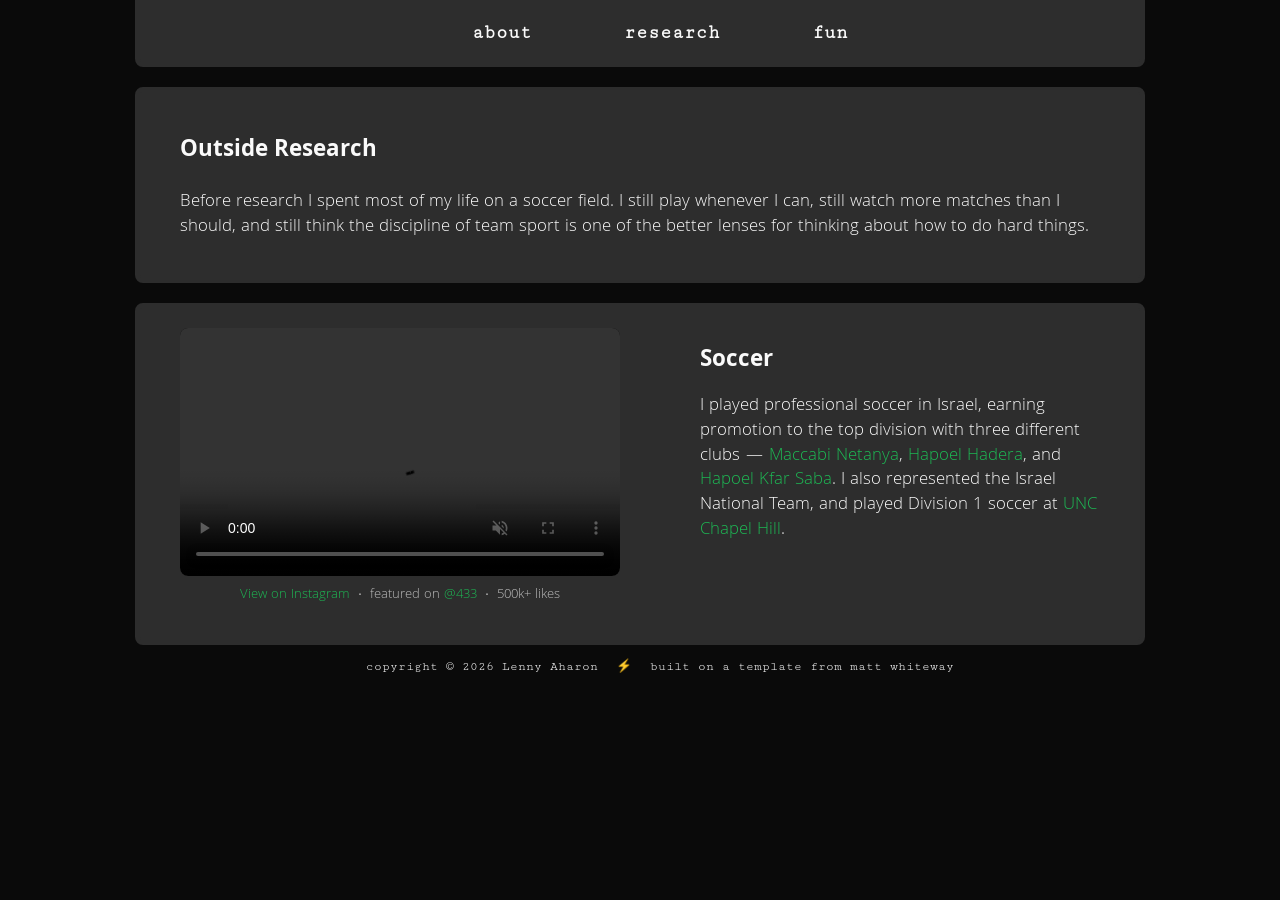
==== art.html @ f029dedb "Initial site Co-Authored-By: Claude Opus 4.7 (1M context) <noreply@anthropic.com>" ====
<!DOCTYPE html>
<html class="gray-page">

<!--embed google fonts-->
<link href="https://fonts.googleapis.com/css2?family=Cutive+Mono&family=Khula:wght@300&display=swap" rel="stylesheet">

<head>
	<meta http-equiv="content-type" content="text/html" charset="utf-8" />
	<link type="text/css" rel="stylesheet" href="css/stylesheet.css" />
	<title>lenny aharon | fun</title>
	<link rel="icon" href="images/favicon.png">
	<style>
		.video-wrapper {
			position: relative;
			padding-bottom: 56.25%; /* 16:9 */
			height: 0;
			overflow: hidden;
			border-radius: 8px;
			background-color: #1a1a1a;
		}
		.video-wrapper video {
			position: absolute;
			top: 0;
			left: 0;
			width: 100%;
			height: 100%;
			border-radius: 8px;
		}
		.video-caption {
			text-align: center;
			font-family: 'Khula', Helvetica, sans-serif;
			font-size: 0.9em;
			color: #bbb;
			margin-top: 10px;
		}
	</style>
</head>

<body class="centered">
	<nav class="centered" style="max-width: 1000px;">
		<ul class="centered">
			<li><a class="link-purp" href="index.html">about</a></li>
			<li><a class="link-purp" href="research.html">research</a></li>
			<li><a class="link-purp" href="art.html">fun</a></li>
		</ul>
	</nav>

	<!-- ---------------------------- INTRO ------------------------ -->
	<div class="container centered" style="max-width: 1000px;">
		<div class="center-sub-container" style="width: 100%">
			<div class="center-blurb">
				<h2>Outside Research</h2>
				<p>Before research I spent most of my life on a soccer field. I still play whenever I can,
					still watch more matches than I should, and still think the discipline of team sport
					is one of the better lenses for thinking about how to do hard things.</p>
			</div>
		</div>
	</div>
	<div style="width: 100%; margin-bottom: 20px"></div>

	<!-- ---------------------------- SOCCER ------------------------ -->
	<div class="container centered" style="max-width: 1000px;">
		<div class="left-sub-container" style="width: 48%">
			<div style="padding: 20px 0 20px 40px;">
				<div class="video-wrapper">
					<video autoplay muted loop playsinline controls preload="metadata">
						<source src="images/lenny_save_soccer.mp4" type="video/mp4">
						Your browser doesn't support HTML5 video.
					</video>
				</div>
				<p class="video-caption">
					<a class="doc-link" href="https://www.instagram.com/p/CJ3hQwxF81e/">View on Instagram</a>
					&nbsp;&middot;&nbsp; featured on
					<a class="doc-link" href="https://www.instagram.com/433/">@433</a>
					&nbsp;&middot;&nbsp; 500k+ likes
				</p>
			</div>
		</div>
		<div class="right-sub-container" style="width: 48%">
			<div class="left-blurb" style="padding-top: 20px; padding-right: 40px">
				<h2>Soccer</h2>
				<p>I played professional soccer in Israel, earning promotion to the top division with three
					different clubs &mdash;
					<a class="doc-link" href="https://en.wikipedia.org/wiki/Maccabi_Netanya_F.C.">Maccabi Netanya</a>,
					<a class="doc-link" href="https://en.wikipedia.org/wiki/Hapoel_Hadera_F.C.">Hapoel Hadera</a>, and
					<a class="doc-link" href="https://en.wikipedia.org/wiki/Hapoel_Kfar_Saba_F.C.">Hapoel Kfar Saba</a>.
					I also represented the Israel National Team, and played Division 1 soccer at
					<a class="doc-link" href="https://goheels.com/sports/mens-soccer">UNC Chapel Hill</a>.</p>
			</div>
		</div>
	</div>

	<footer class="centered">
		<ul class="centered">
			<li>copyright &copy; 2026 Lenny Aharon</li>
			<li>&#x26A1;</li>
			<li>built on a template from <a class="link-purp" href="https://themattinthehatt.github.io">matt whiteway</a></li>
		</ul>
	</footer>
</body>

</html>
---- css/stylesheet.css ----
/* ----------------------------------------------------------------
                        CSS TAG SELECTORS
-----------------------------------------------------------------*/

body {
	/*width: 100%;*/
	color: #fafafa;
}


/* header and footer */
/*font-family: 'Cutive Mono', monospace;*/
/*font-family: 'Nunito', sans-serif;*/
/*font-family: 'Quicksand', sans-serif;*/
/*font-family: 'Tajawal', sans-serif;*/
/*font-family: 'Mallanna', sans-serif;*/
nav {
	/* 	background-color: #2d2d2d;
	border: 5px solid #000000;
	border-radius: 20px;
	color: #fafafa;
	margin-top: 0px;
	margin-bottom: 10px;
	width: 95%; */
	background-color: #2d2d2d;
	border: 5px solid #2d2d2d;
	/*000000*/
	;
	border-radius: 8px;
	margin-top: -50px;
	margin-bottom: 20px;
	padding-top: 40px;
	width: 80%;
}

nav ul {
	font-family: 'Cutive Mono', Courier, monospace;
	font-size: 1.2em;
	list-style: none;
	font-weight: bold;
	width: 90%;
	/* lists must have a width < 100% to center with auto margins */
	text-align: center;
	/* centers all elements within the list */
}

nav ul li {
	position: relative;
	display: inline-block;
	margin-left: 20px;
	margin-right: 20px;
	padding-left: 20px;
	padding-right: 20px;
}

footer {
	clear: both;
	color: #fafafa;
	width: 80%;
}

footer ul {
	font-family: 'Cutive Mono', Courier, sans-serif;
	font-size: 0.8em;
	list-style: none;
	width: 90%;
	text-align: center;
}

footer ul li {
	position: relative;
	display: inline-block;
	margin-left: 5px;
	margin-right: 5px;
	text-align: center;
}

/* other text */

p {
	font-family: 'Khula', Helvetica, sans-serif;
	font-weight: 300;
	font-size: 1.1em;
	line-height: 1.4em;
}

div img {
	/* this allows for dynamic resizing of image as browser dims are changed */
	max-height: 100%;
	max-width: 100%;
}


/* ----------------------------------------------------------------
                        CLASS SELECTORS
-----------------------------------------------------------------*/

.centered {
	/*width: 100%; !* default; necessary for auto-margins to center container (but also led to horizontal scroll bars)*!*/
	position: relative;
	margin-left: auto;
	margin-right: auto;
	padding-left: auto;
	padding-right: auto;
	/*background: transparent;*/
}

.red-page {
	background-color: #ce5050;
	/*#912d2d; standard red*/
}

.green-page {
	background-color: #50ce54;
	/*#2d912d; standard green*/
}

.light-blue-page {
	background-color: #5086ce;
}

.purple-page {
	background-color: #8f50cc;
	/*#2d2d91; standard blue*/
}

.orange-page {
	background-color: #cd5c2d;
}

.gray-page {
	height: 100%;
	background-color: rgb(10,10,10);
}

.black-page {
	background-color: #191414;
}


/* main container of content for each page */

.container {
	overflow: hidden;
	/*http://stackoverflow.com/questions/1844207/how-to-make-a-div-to-wrap-two-float-divs-inside*/
	margin-top: 10px;
	background-color: #2d2d2d;
	border: 5px solid #2d2d2d;
	/*#000000*/
	border-radius: 8px;
	color: #fafafa;
	width: 80%;
}


/* outer containers for divs floating inside .container div */

.left-sub-container {
	margin: 0px;
	padding: 0px;
	float: left;
	position: relative;
	display: inline;
	/* so two divs can be next to each other */
}

.right-sub-container {
	margin: 0px;
	padding: 0px;
	float: right;
	position: relative;
	display: inline;
	/* so two divs can be next to each other */
}

.center-sub-container {
	margin: 0px;
	padding: 0px;
	position: relative;
	display: inline;
	/* so two divs can be next to each other */
}

.left-blurb {
	text-align: left;
	line-height: 1.15;
	font-family: 'Khula', Helvetica, sans-serif;
	font-weight: 300;
	margin: 0px;
	/* 0 margins for greater control; use padding instead */
	padding-left: 40px;
	padding-top: 20px;
	padding-bottom: 20px;
}

.right-blurb {
	text-align: right;
	font-family: 'Khula', Helvetica, sans-serif;
	font-weight: 300;
	margin: 0px;
	/* 0 margins for greater control; use padding instead */
	padding-right: 40px;
	padding-top: 20px;
	padding-bottom: 20px;
}

.center-blurb {
	text-align: left;
	font-family: 'Khula', Helvetica, sans-serif;
	font-weight: 300;
	margin: 0px;
	/* 0 margins for greater control; use padding instead */
	padding-left: 40px;
	padding-top: 20px;
	padding-bottom: 20px;
	padding-right: 40px;
}

.left-image {
	text-align: left;
	margin: 0px;
	/* 0 margins for greater control; use padding instead */
	padding-left: 40px;
	padding-top: 20px;
	padding-bottom: 20px;
	padding-right: 0px;
}

.right-image {
	text-align: right;
	margin: 0px;
	/* 0 margins for greater control; use padding instead */
	padding-right: 20px;
	padding-top: 20px;
	padding-bottom: 20px;
	padding-left: 0px;
}

.center-image {
	text-align: center;
	margin: 0px;
	/* 0 margins for greater control; use padding instead */
	padding-right: 20px;
	padding-top: 20px;
	padding-bottom: 20px;
	padding-left: 20px;
}

/* https://css-tricks.com/NetMag/FluidWidthVideo/Article-FluidWidthVideo.php */
/* video-wrapper has an intrinsic aspect ratio, and then video-wrapper iframe 
is absolutely positioned within that*/
.video-wrapper-left { /* actual embedded video frame */
	position: relative;
	padding-bottom: 56.25%;
	padding-top: 0px;
	height: 0;
}
.video-wrapper-left iframe {
	position: absolute;
	top: 40px;
	left: 40px;
	width: 100%;
	height: 100%;
    border-radius: 5px;
}

.video-wrapper-right { /* actual embedded video frame */
	position: relative;
	padding-bottom: 56.25%;
	padding-top: 0px;
	height: 0;
}
.video-wrapper-right iframe {
	position: absolute;
	top: 40px;
	right: 40px;
	width: 100%;
	height: 100%;
}

.cv-section {
	clear: both;
	/* make sections sit on top of each other */
}

.cv-break-section {
	/* background color includes padding; get rid of that and just work with margins */
	clear: both;
	height: 1px;
	background-color: rgb(60,60,60);
	margin-top: 5px;
	margin-bottom: 5px;
	margin-left: 40px;
	padding: 0px;
}

.small-link {
	text-decoration: none;
	color: #1DB954;
	/*#e3db00;*/
	font-size: 0.9em;
}
.small-link:hover {
	text-decoration: none;
	color: #7447c6; /* purple */
	/* color: #e3db00; /* yellow */
}

.doc-link {
	text-decoration: none;
	color: #1DB954; /* green */
	font-size: 1em;
}
.doc-link:hover {
	text-decoration: none;
	color: #7447c6; /* purple */
	/* color: #e3db00; /* yellow */
}

/* hyperlinks - purple hover */
.link-purp {
	text-decoration: none;
	color: #fafafa;
}
.link-purp:hover {
	text-decoration: none;
	/* color: #7447c6; /* purple */
	color: #e3db00; /* yellow */
}

/* ----------------------------------------------------------------
                       PSEUDO-CLASS SELECTORS
-----------------------------------------------------------------*/


/* pseudo-class selectors
for links:
1. a:link - an unvisited link
2. a:visited - a visited link
3. a:hover - a link you're hovering your mouse over

_:first-child
_:nth-child(n)

border: 1px dashed #0000ff;

positioning
display property
1. block: makes the element a block box. It won't let anything sit next to it on the page! It takes up the full width
2. inline-block: this makes the element a block box, but will allow other elements to sit next to it on the same line
3. inline: this makes the element sit on the same line as another element, but without formatting it like a block. It
only takes up as much width as it needs (not the whole line)
4. none: this makes the element and its content disappear from the page entirely!

position property
1. absolute: element is positioned in relation to the first parent element it has that *doesn't* have position:static;
    if no such element then gets positioned relative to <html>
2. relative: element moves relative to where it would have landed if it just had the default static positioning
3. fixed: anchors an element to the browser window

div {
	height: 50px;
	width: 100px;
	border: 2px solid black;
	border-radius: 5px;
	border-top:
	padding-right:
	padding: T R B L
	float: right;
	clear: left; (right, both) - element will immediately move below any floating elements on the the left side of the
	                                page
}

ul {
    list-style-type: none;
    position: fixed;
    margin:
}




#navbar {
    position: fixed;
    margin-top: -10px;
	left:50%;
	margin-left:-254px;
	z-index: 1;
}

#header {
	position: relative;
	top: -10px;
	background-color: #3c4543;
	border-top-left-radius: 15px;
	border-top-right-radius: 15px;
	width: 97.5%;
}

*/
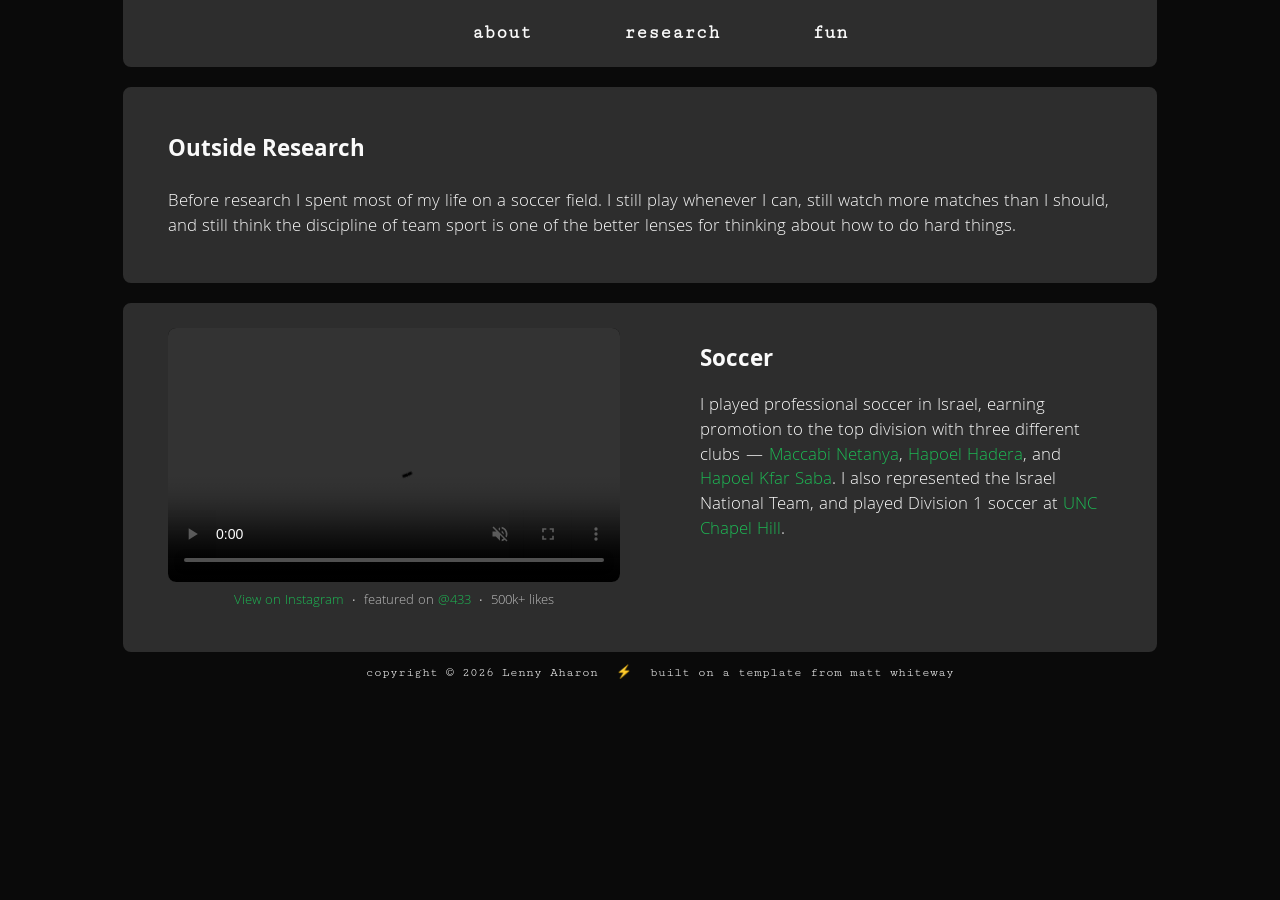
==== commit 8ac22b64: "Add mobile responsiveness (viewport + stacking columns under 768px) and update bio" ====
--- a/art.html
+++ b/art.html
@@ -6,6 +6,7 @@
 
 <head>
 	<meta http-equiv="content-type" content="text/html" charset="utf-8" />
+	<meta name="viewport" content="width=device-width, initial-scale=1" />
 	<link type="text/css" rel="stylesheet" href="css/stylesheet.css" />
 	<title>lenny aharon | fun</title>
 	<link rel="icon" href="images/favicon.png">
@@ -37,7 +38,7 @@
 </head>
 
 <body class="centered">
-	<nav class="centered" style="max-width: 1000px;">
+	<nav class="centered" style="max-width: 1100px;">
 		<ul class="centered">
 			<li><a class="link-purp" href="index.html">about</a></li>
 			<li><a class="link-purp" href="research.html">research</a></li>
@@ -46,7 +47,7 @@
 	</nav>
 
 	<!-- ---------------------------- INTRO ------------------------ -->
-	<div class="container centered" style="max-width: 1000px;">
+	<div class="container centered" style="max-width: 1100px;">
 		<div class="center-sub-container" style="width: 100%">
 			<div class="center-blurb">
 				<h2>Outside Research</h2>
@@ -59,7 +60,7 @@
 	<div style="width: 100%; margin-bottom: 20px"></div>
 
 	<!-- ---------------------------- SOCCER ------------------------ -->
-	<div class="container centered" style="max-width: 1000px;">
+	<div class="container centered" style="max-width: 1100px;">
 		<div class="left-sub-container" style="width: 48%">
 			<div style="padding: 20px 0 20px 40px;">
 				<div class="video-wrapper">
--- a/css/stylesheet.css
+++ b/css/stylesheet.css
@@ -398,4 +398,47 @@
 	width: 97.5%;
 }
 
-*/+*/
+
+/* ----------------------------------------------------------------
+                        MOBILE LAYOUT
+-----------------------------------------------------------------*/
+
+@media (max-width: 768px) {
+	/* Stack columns vertically on phones */
+	.left-sub-container,
+	.right-sub-container {
+		width: 100% !important;
+		float: none !important;
+	}
+
+	/* Containers use most of the viewport on phones */
+	.container,
+	nav {
+		width: 92% !important;
+	}
+
+	/* Tighter horizontal padding so content has room */
+	.left-blurb,
+	.right-blurb,
+	.center-blurb {
+		padding-left: 20px !important;
+		padding-right: 20px !important;
+	}
+
+	.left-image,
+	.right-image,
+	.center-image {
+		padding-left: 20px !important;
+		padding-right: 20px !important;
+		text-align: center !important;
+	}
+
+	/* Compact nav items */
+	nav ul li {
+		margin-left: 8px;
+		margin-right: 8px;
+		padding-left: 8px;
+		padding-right: 8px;
+	}
+}
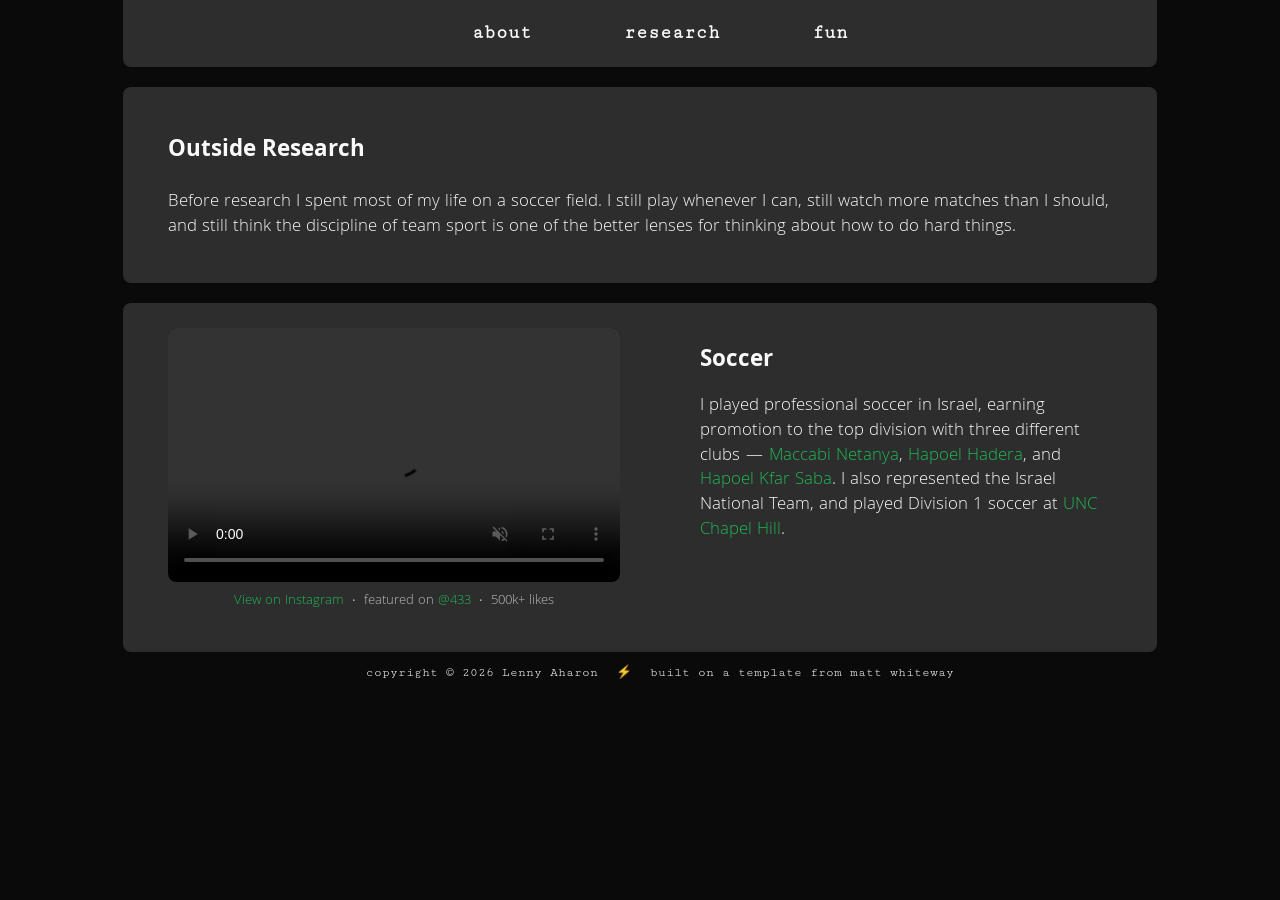
==== commit 47162d1d: "remove mobile" ====
--- a/art.html
+++ b/art.html
@@ -6,7 +6,6 @@
 
 <head>
 	<meta http-equiv="content-type" content="text/html" charset="utf-8" />
-	<meta name="viewport" content="width=device-width, initial-scale=1" />
 	<link type="text/css" rel="stylesheet" href="css/stylesheet.css" />
 	<title>lenny aharon | fun</title>
 	<link rel="icon" href="images/favicon.png">
--- a/css/stylesheet.css
+++ b/css/stylesheet.css
@@ -398,47 +398,4 @@
 	width: 97.5%;
 }
 
-*/
-
-/* ----------------------------------------------------------------
-                        MOBILE LAYOUT
------------------------------------------------------------------*/
-
-@media (max-width: 768px) {
-	/* Stack columns vertically on phones */
-	.left-sub-container,
-	.right-sub-container {
-		width: 100% !important;
-		float: none !important;
-	}
-
-	/* Containers use most of the viewport on phones */
-	.container,
-	nav {
-		width: 92% !important;
-	}
-
-	/* Tighter horizontal padding so content has room */
-	.left-blurb,
-	.right-blurb,
-	.center-blurb {
-		padding-left: 20px !important;
-		padding-right: 20px !important;
-	}
-
-	.left-image,
-	.right-image,
-	.center-image {
-		padding-left: 20px !important;
-		padding-right: 20px !important;
-		text-align: center !important;
-	}
-
-	/* Compact nav items */
-	nav ul li {
-		margin-left: 8px;
-		margin-right: 8px;
-		padding-left: 8px;
-		padding-right: 8px;
-	}
-}+*/
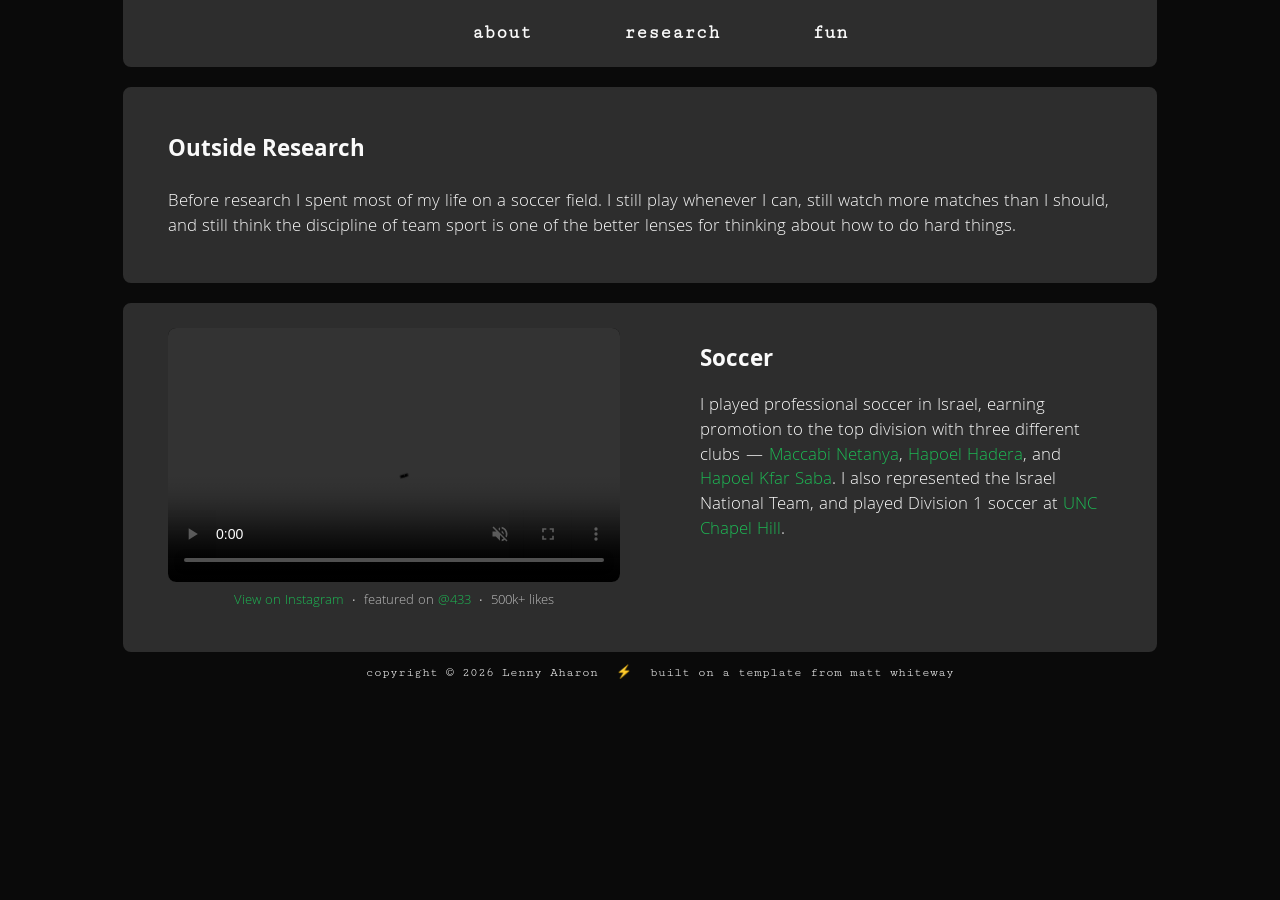
==== commit 6e15093e: "Add SEO meta tags, JSON-LD Person schema, sitemap, robots.txt; add LP3D and BEAST3D media Co-Authore" ====
--- a/art.html
+++ b/art.html
@@ -6,6 +6,16 @@
 
 <head>
 	<meta http-equiv="content-type" content="text/html" charset="utf-8" />
+	<meta name="description" content="Outside research — Lenny Aharon played professional soccer in Israel and at UNC Chapel Hill." />
+	<meta property="og:type" content="website" />
+	<meta property="og:url" content="https://lennyaharon.github.io/art.html" />
+	<meta property="og:title" content="Fun — Lenny Aharon" />
+	<meta property="og:description" content="Outside research: professional soccer in Israel and at UNC Chapel Hill." />
+	<meta property="og:image" content="https://lennyaharon.github.io/images/lenny_headshot_gray.png" />
+	<meta name="twitter:card" content="summary" />
+	<meta name="twitter:title" content="Fun — Lenny Aharon" />
+	<meta name="twitter:description" content="Outside research: professional soccer in Israel and at UNC Chapel Hill." />
+	<meta name="twitter:image" content="https://lennyaharon.github.io/images/lenny_headshot_gray.png" />
 	<link type="text/css" rel="stylesheet" href="css/stylesheet.css" />
 	<title>lenny aharon | fun</title>
 	<link rel="icon" href="images/favicon.png">
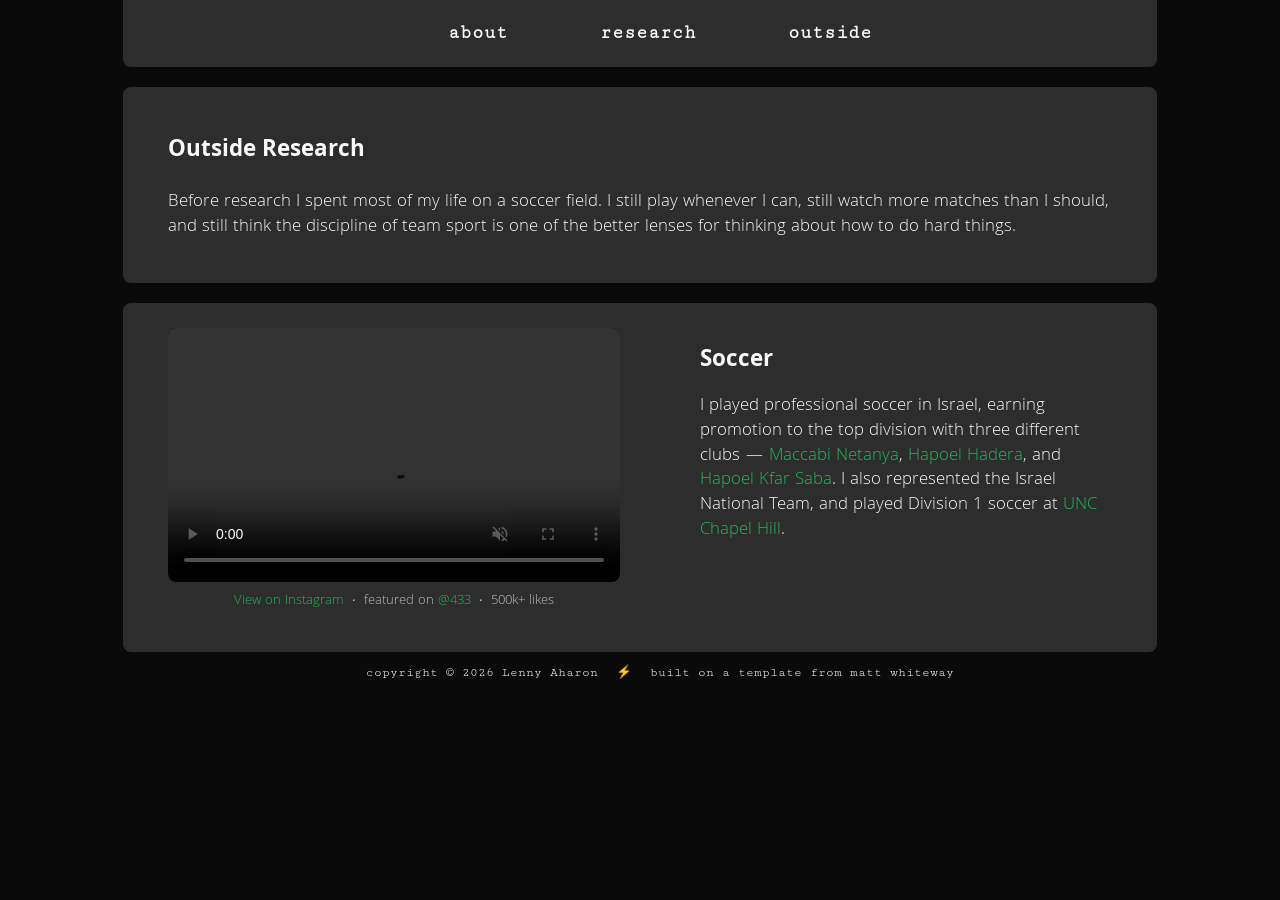
==== commit 0d3205b3: "Add Thinking About Thinking fellowship; rename nav 'fun' to 'outside' Co-Authored-By: Claude Opus 4." ====
--- a/art.html
+++ b/art.html
@@ -9,15 +9,15 @@
 	<meta name="description" content="Outside research — Lenny Aharon played professional soccer in Israel and at UNC Chapel Hill." />
 	<meta property="og:type" content="website" />
 	<meta property="og:url" content="https://lennyaharon.github.io/art.html" />
-	<meta property="og:title" content="Fun — Lenny Aharon" />
+	<meta property="og:title" content="Outside — Lenny Aharon" />
 	<meta property="og:description" content="Outside research: professional soccer in Israel and at UNC Chapel Hill." />
 	<meta property="og:image" content="https://lennyaharon.github.io/images/lenny_headshot_gray.png" />
 	<meta name="twitter:card" content="summary" />
-	<meta name="twitter:title" content="Fun — Lenny Aharon" />
+	<meta name="twitter:title" content="Outside — Lenny Aharon" />
 	<meta name="twitter:description" content="Outside research: professional soccer in Israel and at UNC Chapel Hill." />
 	<meta name="twitter:image" content="https://lennyaharon.github.io/images/lenny_headshot_gray.png" />
 	<link type="text/css" rel="stylesheet" href="css/stylesheet.css" />
-	<title>lenny aharon | fun</title>
+	<title>lenny aharon | outside</title>
 	<link rel="icon" href="images/favicon.png">
 	<style>
 		.video-wrapper {
@@ -51,7 +51,7 @@
 		<ul class="centered">
 			<li><a class="link-purp" href="index.html">about</a></li>
 			<li><a class="link-purp" href="research.html">research</a></li>
-			<li><a class="link-purp" href="art.html">fun</a></li>
+			<li><a class="link-purp" href="art.html">outside</a></li>
 		</ul>
 	</nav>
 
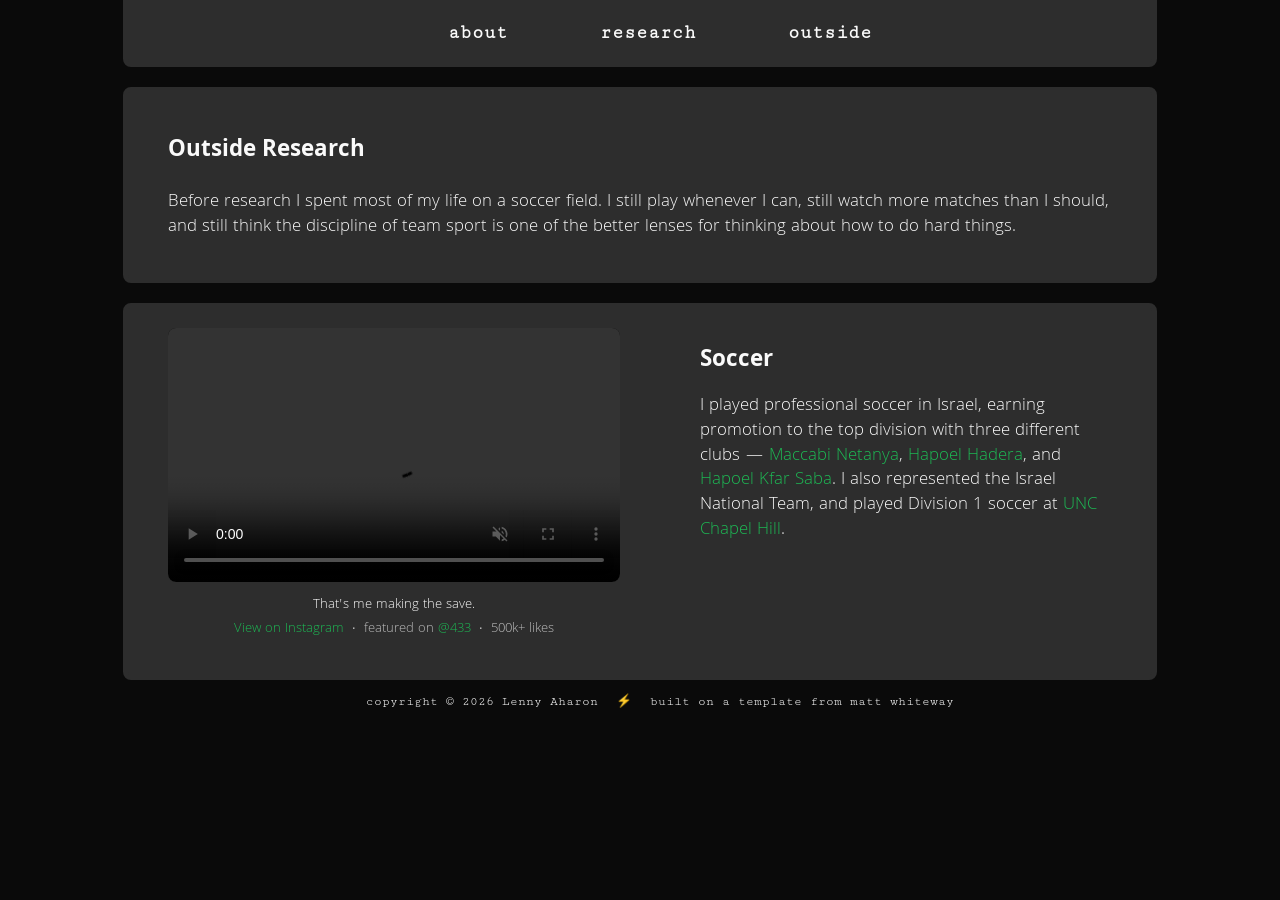
==== commit 5943ff77: "Add 'that's me making the save' caption above video credits Co-Authored-By: Claude Opus 4.7 (1M cont" ====
--- a/art.html
+++ b/art.html
@@ -78,7 +78,8 @@
 						Your browser doesn't support HTML5 video.
 					</video>
 				</div>
-				<p class="video-caption">
+				<p class="video-caption" style="color: #fafafa; margin-top: 14px; margin-bottom: 4px;">That's me making the save.</p>
+				<p class="video-caption" style="margin-top: 0;">
 					<a class="doc-link" href="https://www.instagram.com/p/CJ3hQwxF81e/">View on Instagram</a>
 					&nbsp;&middot;&nbsp; featured on
 					<a class="doc-link" href="https://www.instagram.com/433/">@433</a>
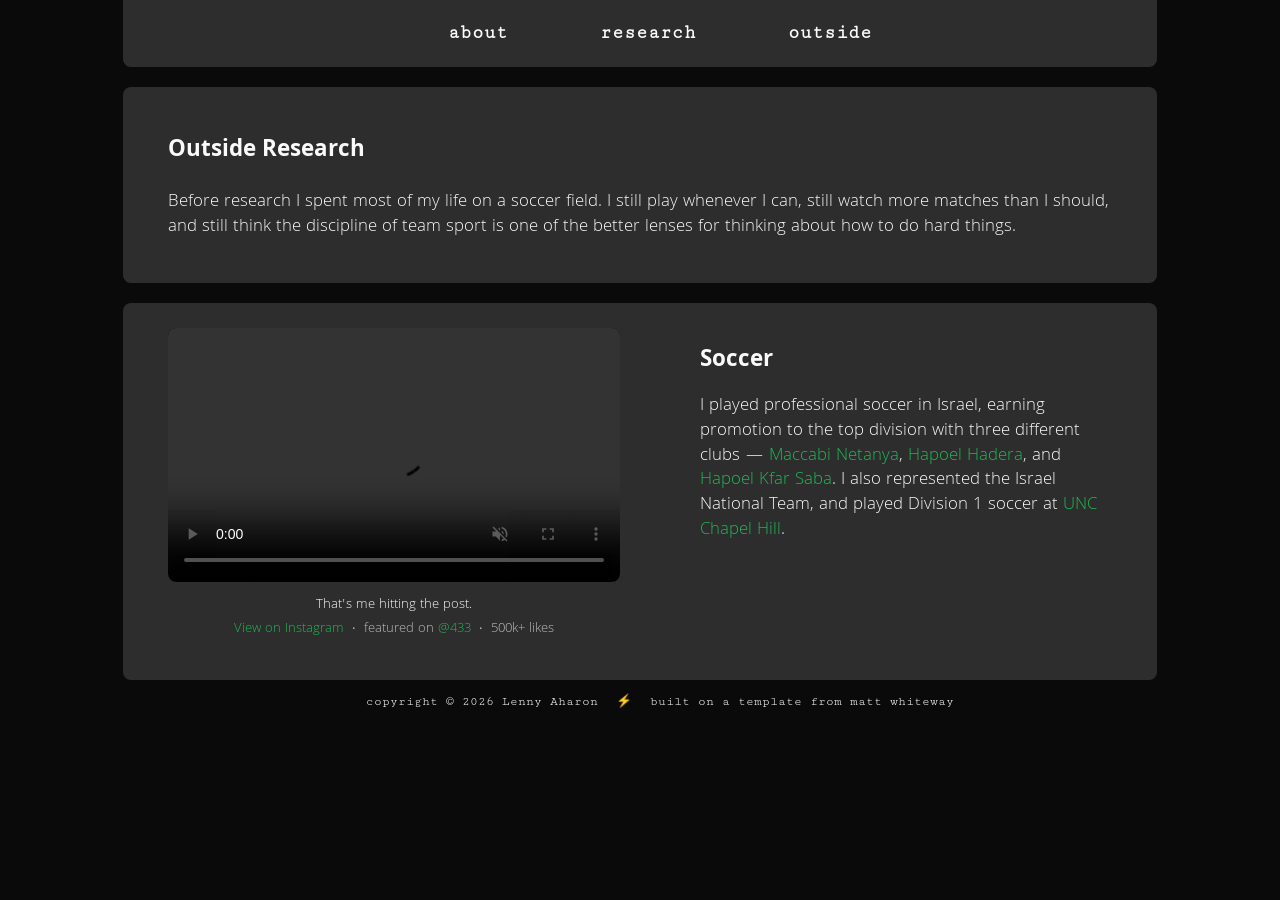
==== commit 85b82ef8: "Update video caption to 'hitting the post' Co-Authored-By: Claude Opus 4.7 (1M context) <noreply@ant" ====
--- a/art.html
+++ b/art.html
@@ -78,7 +78,7 @@
 						Your browser doesn't support HTML5 video.
 					</video>
 				</div>
-				<p class="video-caption" style="color: #fafafa; margin-top: 14px; margin-bottom: 4px;">That's me making the save.</p>
+				<p class="video-caption" style="color: #fafafa; margin-top: 14px; margin-bottom: 4px;">That's me hitting the post.</p>
 				<p class="video-caption" style="margin-top: 0;">
 					<a class="doc-link" href="https://www.instagram.com/p/CJ3hQwxF81e/">View on Instagram</a>
 					&nbsp;&middot;&nbsp; featured on
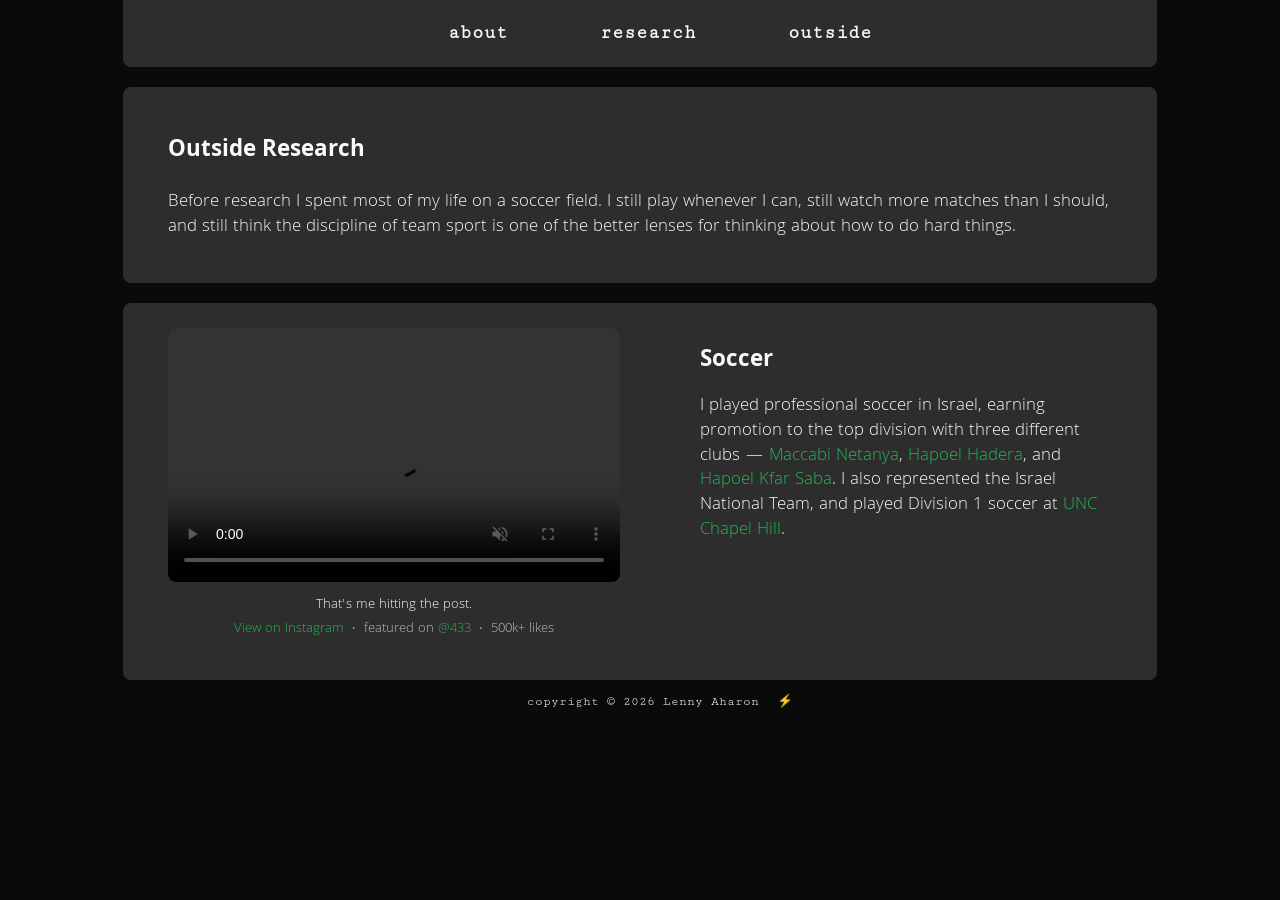
==== commit c2781c52: "Misc edits across about / research / outside pages Co-Authored-By: Claude Opus 4.7 (1M context) <nor" ====
--- a/art.html
+++ b/art.html
@@ -105,7 +105,7 @@
 		<ul class="centered">
 			<li>copyright &copy; 2026 Lenny Aharon</li>
 			<li>&#x26A1;</li>
-			<li>built on a template from <a class="link-purp" href="https://themattinthehatt.github.io">matt whiteway</a></li>
+			<!-- <li>built on a template from <a class="link-purp" href="https://themattinthehatt.github.io">matt whiteway</a></li> -->
 		</ul>
 	</footer>
 </body>
